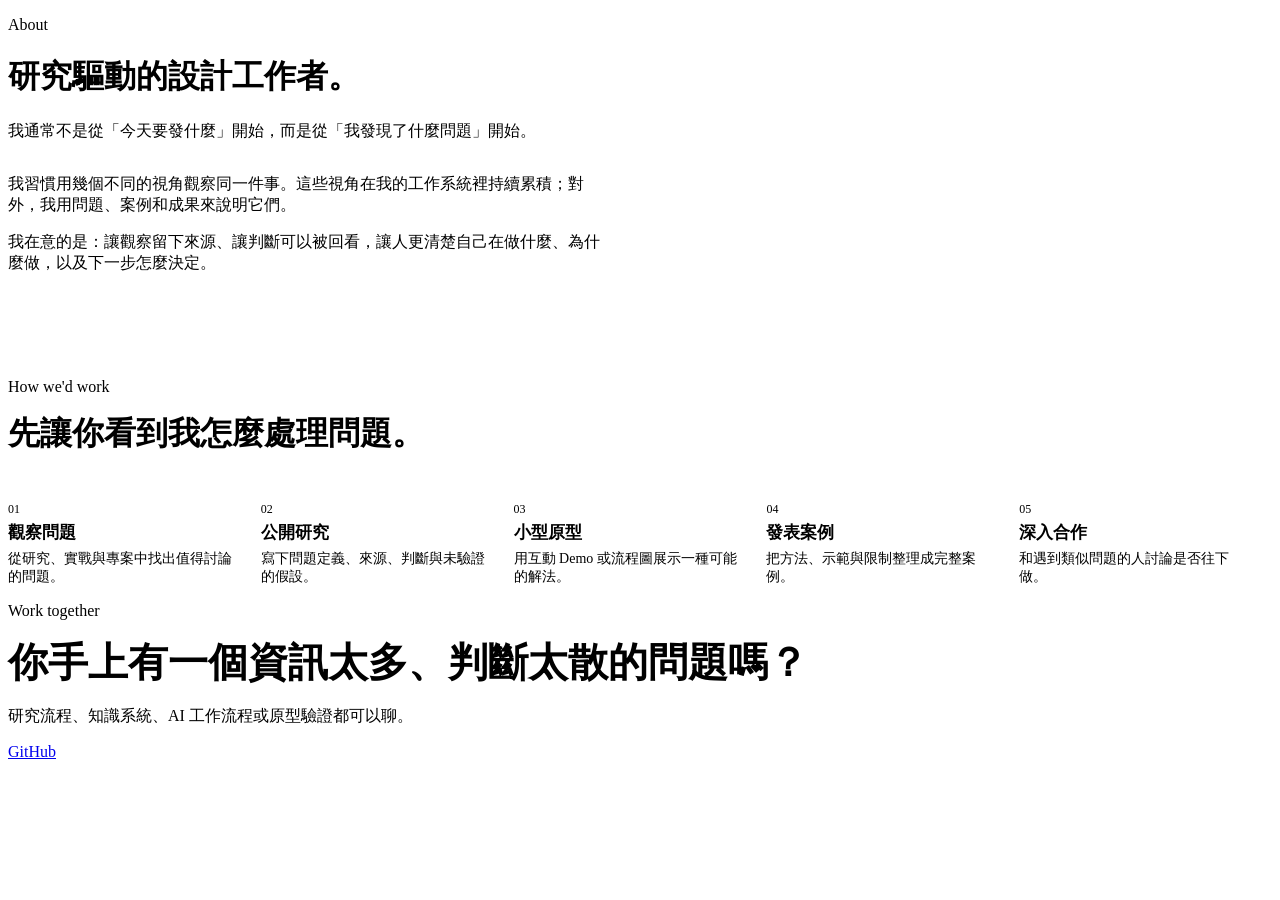
==== public/about/index.html @ a2704889 "Personal Studio v2: multi-page site with idea graph Co-Authored-By: Claude Opus 5.5 <noreply@anthrop" ====
<!doctype html>
<html lang="zh-Hant">
<head>
<meta charset="utf-8">
<meta name="viewport" content="width=device-width, initial-scale=1">
<title>About · Gabriel Chun</title>
<link rel="preconnect" href="https://fonts.googleapis.com"><link rel="preconnect" href="https://fonts.gstatic.com" crossorigin>
<link href="https://fonts.googleapis.com/css2?family=Noto+Serif+TC:wght@500;700&family=Noto+Sans+TC:wght@400;500;700&display=swap" rel="stylesheet">
<link rel="stylesheet" href="/assets/site.css">
<style>
.about{display:grid;grid-template-columns:1fr 1fr;gap:56px;padding-bottom:72px}
.lens{list-style:none;margin:0;padding:0;border-top:1px solid var(--ink)}
.lens li{padding:14px 0;border-bottom:1px solid var(--line);display:grid;grid-template-columns:100px 1fr;gap:16px;font-size:15px}
.lens li b{color:var(--accent);font-weight:500}
.lens li span{color:var(--muted)}
.steps{display:grid;grid-template-columns:repeat(5,1fr);border-top:1px solid var(--ink)}
.step{padding:18px 16px 0 0}.step .n{font-family:var(--mono);font-size:12px;color:var(--accent)}
.step h3{font-size:17px;margin:4px 0 6px}.step p{font-size:14px;color:var(--muted);margin:0}
@media (max-width:820px){.about{grid-template-columns:1fr;gap:24px}.steps{grid-template-columns:1fr}.lens li{grid-template-columns:1fr;gap:2px}}
</style>
</head>
<body data-page="about">
<main class="wrap">
  <div class="page-head"><p class="eyebrow">About</p><h1 class="serif">研究驅動的設計工作者。</h1>
  <p>我通常不是從「今天要發什麼」開始，而是從「我發現了什麼問題」開始。</p></div>
  <div class="about">
    <div><p>我習慣用幾個不同的視角觀察同一件事。這些視角在我的工作系統裡持續累積；對外，我用問題、案例和成果來說明它們。</p>
    <p>我在意的是：讓觀察留下來源、讓判斷可以被回看，讓人更清楚自己在做什麼、為什麼做，以及下一步怎麼決定。</p></div>
    <ul class="lens" id="lens"></ul>
  </div>
  <section class="block">
    <p class="eyebrow">How we'd work</p><h2 class="serif" style="font-size:clamp(24px,3vw,32px);margin:0 0 28px">先讓你看到我怎麼處理問題。</h2>
    <div class="steps">
      <div class="step"><div class="n">01</div><h3>觀察問題</h3><p>從研究、實戰與專案中找出值得討論的問題。</p></div>
      <div class="step"><div class="n">02</div><h3>公開研究</h3><p>寫下問題定義、來源、判斷與未驗證的假設。</p></div>
      <div class="step"><div class="n">03</div><h3>小型原型</h3><p>用互動 Demo 或流程圖展示一種可能的解法。</p></div>
      <div class="step"><div class="n">04</div><h3>發表案例</h3><p>把方法、示範與限制整理成完整案例。</p></div>
      <div class="step"><div class="n">05</div><h3>深入合作</h3><p>和遇到類似問題的人討論是否往下做。</p></div>
    </div>
  </section>
  <section class="block" style="padding-bottom:96px">
    <p class="eyebrow">Work together</p><h2 class="serif" style="font-size:clamp(26px,3.6vw,40px);margin:0 0 14px;line-height:1.35">你手上有一個資訊太多、判斷太散的問題嗎？</h2>
    <p class="muted" style="max-width:36em">研究流程、知識系統、AI 工作流程或原型驗證都可以聊。</p>
    <div class="btns"><a class="btn primary" href="https://github.com/Gabriel-chun" rel="noopener">GitHub</a></div>
  </section>
</main>
<script type="module">
import { load, esc } from '/assets/site.js';
load('ideas.json').then(d => document.getElementById('lens').innerHTML = d.lenses.map(l => `<li><b>${esc(l.label)}</b><span>${esc(l.desc)}</span></li>`).join(''));
</script>
</body>
</html>
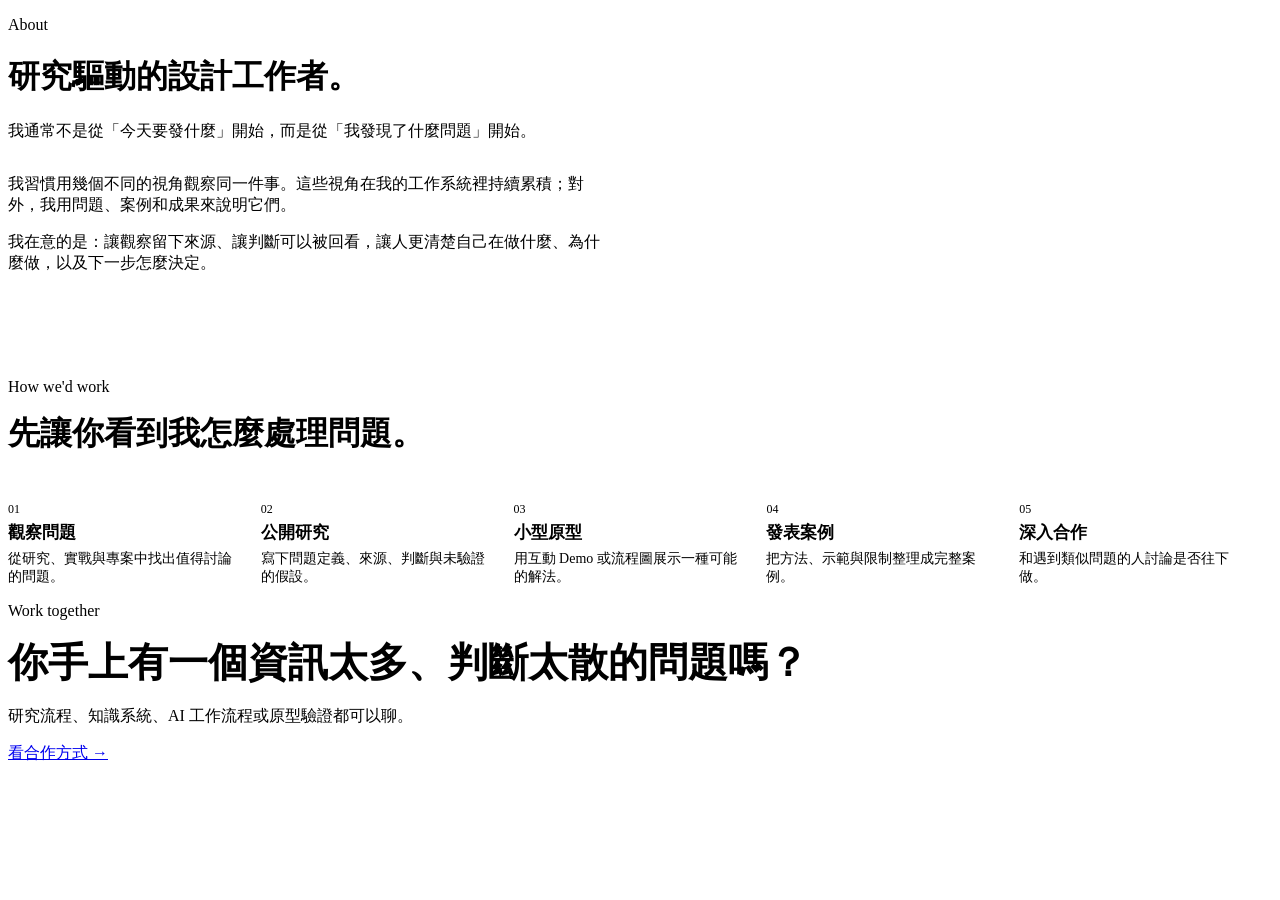
==== commit a75b9408: "Adopt Trace visual system, add services page and Trace demos Co-Authored-By: Claude Opus 5.5 <norepl" ====
--- a/public/about/index.html
+++ b/public/about/index.html
@@ -3,9 +3,9 @@
 <head>
 <meta charset="utf-8">
 <meta name="viewport" content="width=device-width, initial-scale=1">
-<title>About · Gabriel Chun</title>
+<title>About · Gabriel Chun · Trace</title>
 <link rel="preconnect" href="https://fonts.googleapis.com"><link rel="preconnect" href="https://fonts.gstatic.com" crossorigin>
-<link href="https://fonts.googleapis.com/css2?family=Noto+Serif+TC:wght@500;700&family=Noto+Sans+TC:wght@400;500;700&display=swap" rel="stylesheet">
+<link href="https://fonts.googleapis.com/css2?family=DM+Sans:opsz,wght@9..40,400;9..40,500;9..40,600;9..40,700&family=IBM+Plex+Mono:wght@400;500&family=Noto+Sans+TC:wght@400;500;600;700&display=swap" rel="stylesheet">
 <link rel="stylesheet" href="/assets/site.css">
 <style>
 .about{display:grid;grid-template-columns:1fr 1fr;gap:56px;padding-bottom:72px}
@@ -41,7 +41,7 @@
   <section class="block" style="padding-bottom:96px">
     <p class="eyebrow">Work together</p><h2 class="serif" style="font-size:clamp(26px,3.6vw,40px);margin:0 0 14px;line-height:1.35">你手上有一個資訊太多、判斷太散的問題嗎？</h2>
     <p class="muted" style="max-width:36em">研究流程、知識系統、AI 工作流程或原型驗證都可以聊。</p>
-    <div class="btns"><a class="btn primary" href="https://github.com/Gabriel-chun" rel="noopener">GitHub</a></div>
+    <div class="btns"><a class="btn primary" href="/services/">看合作方式 →</a></div>
   </section>
 </main>
 <script type="module">
